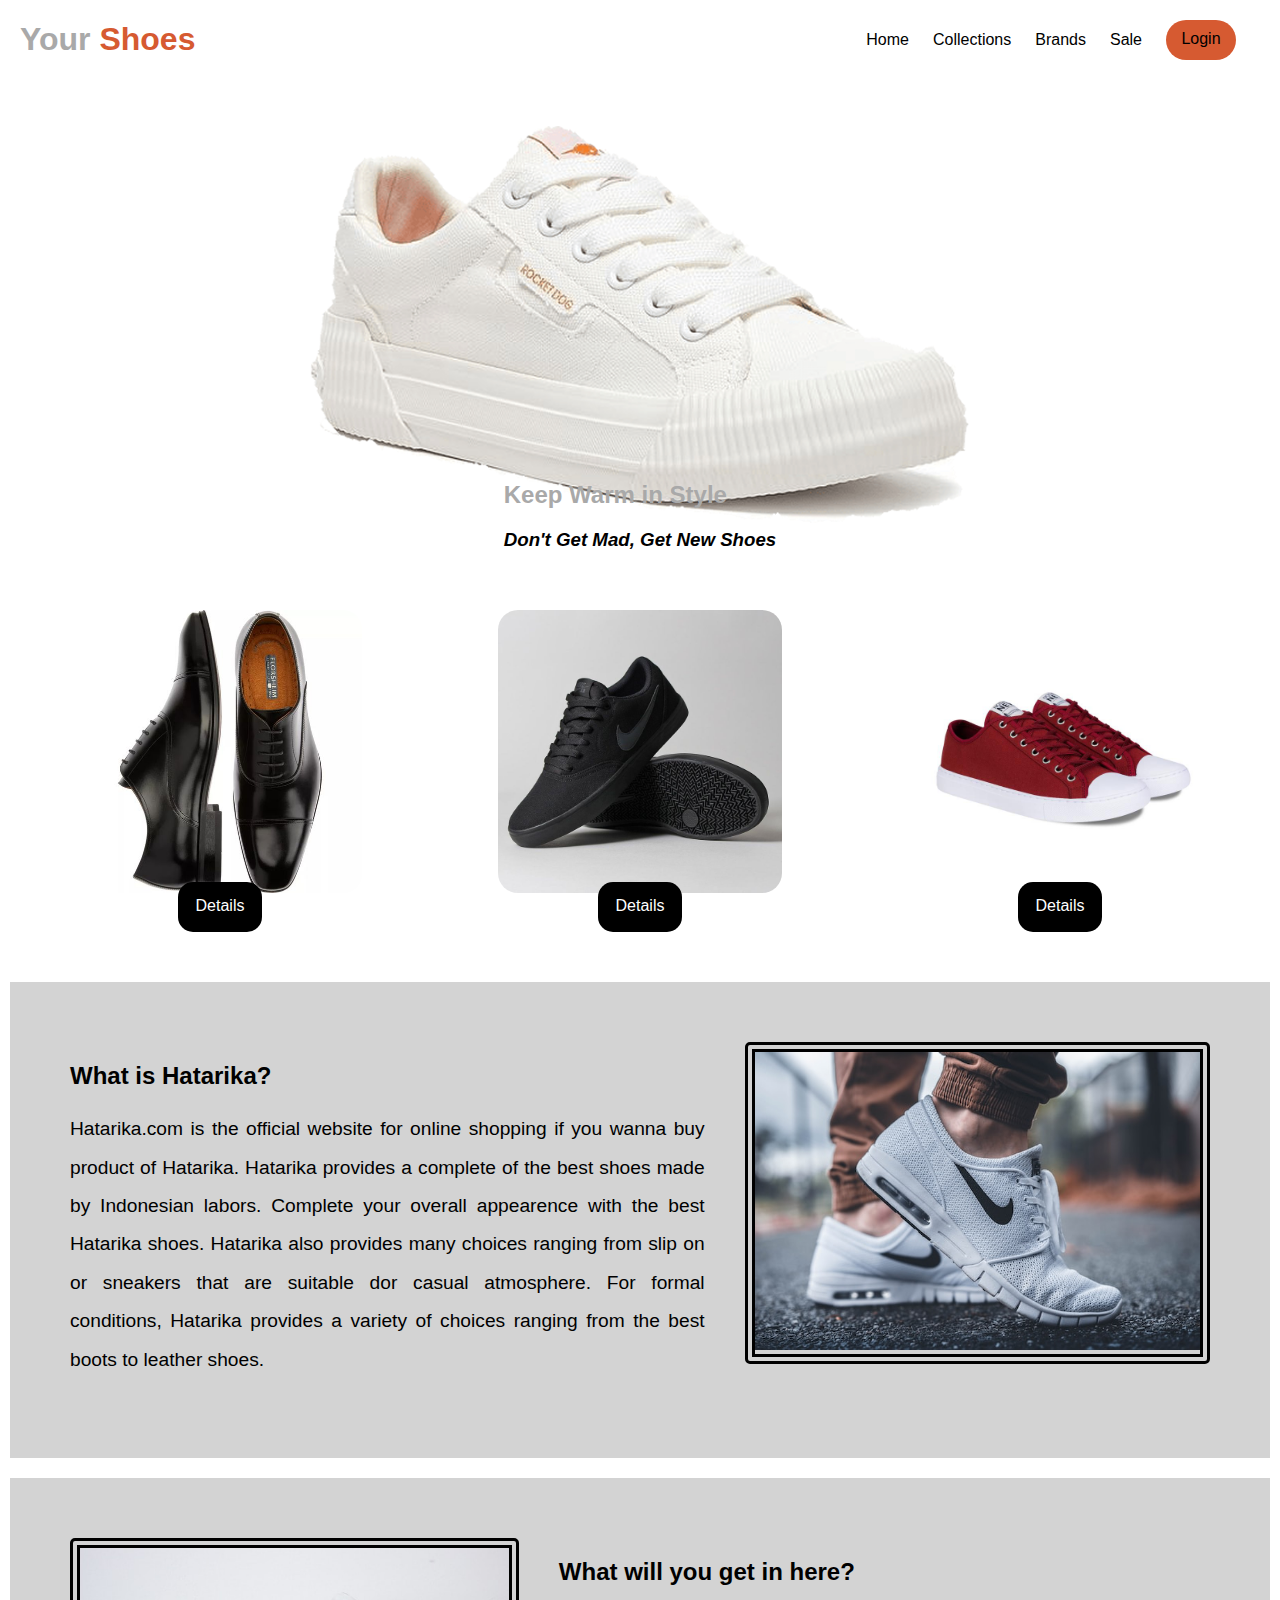
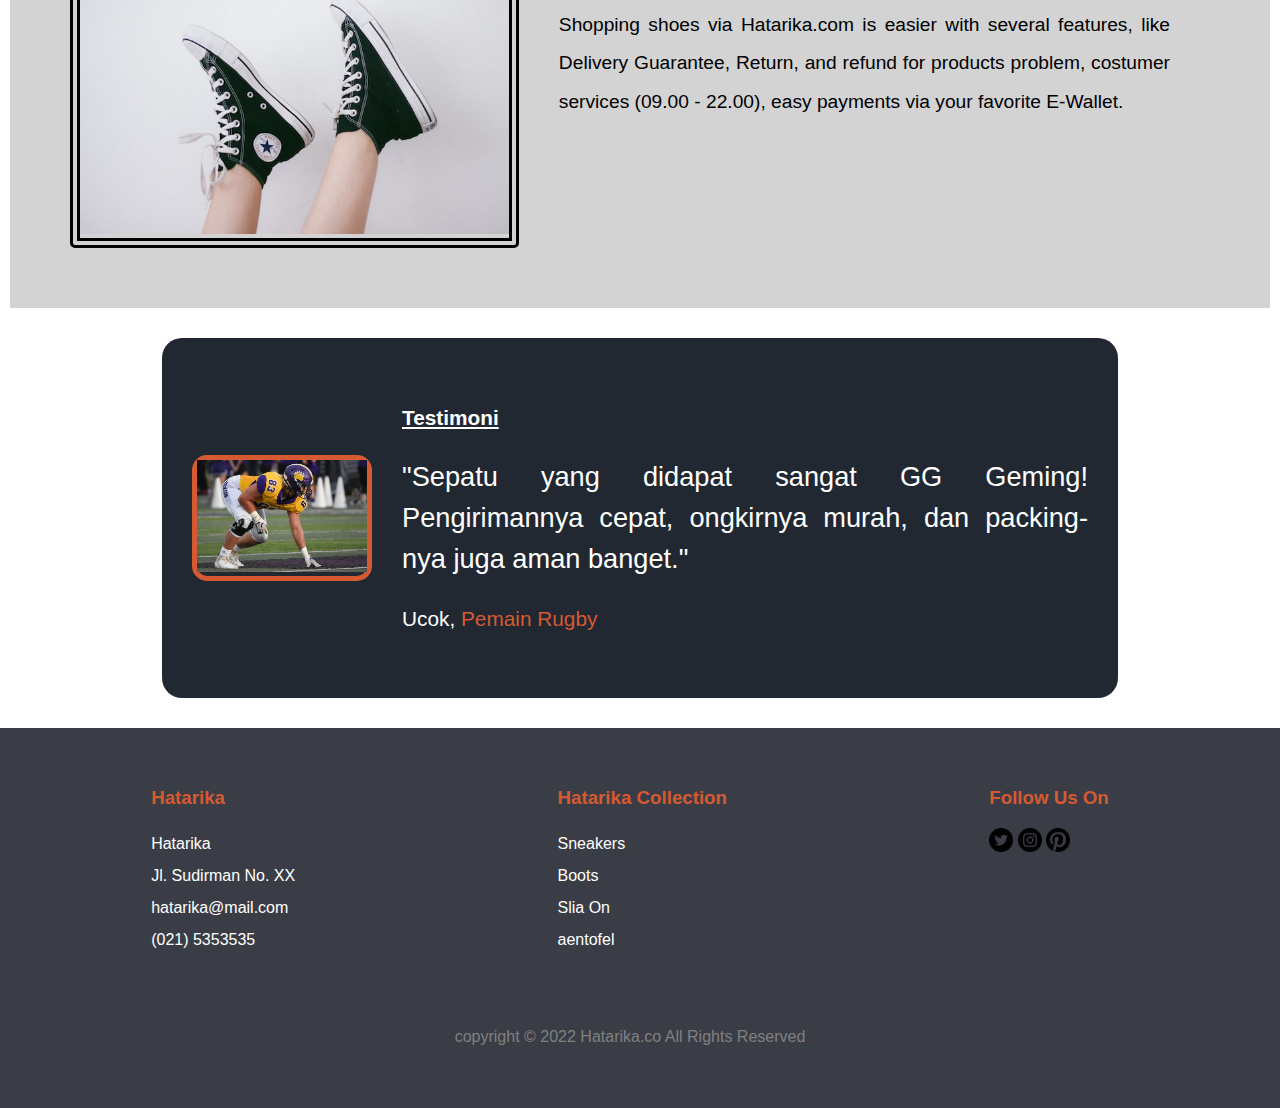
==== index.html @ 5047357c "finalexam2" ====
<!DOCTYPE html>
<html lang="en">
  <head>
    <meta charset="UTF-8" />
    <meta name="viewport" content="width=device-width, initial-scale=1.0" />
    <link rel="stylesheet" type="text/css" href="aset/style/style.css" />
    <title>Home - Hatarika Shoes</title>
  </head>
  <body>
    <header>
      <div class="logo">
        <h1>Your <span>Shoes</span></h1>
      </div>
      <div class="navbar">
        <ul class="nav-list">
          <li class="nav-menu"><a class="nav-link" href="#">Home</a></li>
          <li class="nav-menu dr-container">
            <a class="nav-link" href="#">Collections</a>
            <ul class="dropdown">
              <li><a href="#">Sneakers</a></li>
              <li><a href="#">Slip On</a></li>
              <li><a href="#">Boots</a></li>
              <li><a href="#">Pentofel</a></li>
            </ul>
          </li>
          <li class="nav-menu dr-container">
            <a class="nav-link" href="#">Brands</a>
            <ul class="dropdown">
              <li><a href="#">Sneakers</a></li>
              <li><a href="#">Slip On</a></li>
              <li><a href="#">Boots</a></li>
              <li><a href="#">Pentofel</a></li>
            </ul>
          </li>
          <li class="nav-menu"><a class="nav-link" href="#">Sale</a></li>
          <li class="nav-menu"><a class="nav-link login" href="#">Login</a></li>
        </ul>
      </div>
    </header>
    <div class="banner">
      <img src="aset/images/whitesneakers1.png" alt="white sneakers" />
      <div class="jargon-wrapper">
        <h2>Keep Warm in Style</h2>
        <h3><i>Don't Get Mad, Get New Shoes</i></h3>
      </div>
    </div>
    <main>
      <div class="main-container">
        <div class="shoes-main">
          <img src="aset/images/pentofel.jpg" alt="pentofel" />
          <a class="btn btn-detail" href="detail.html">Details</a>
        </div>
        <div class="shoes-main">
          <img src="aset/images/blackcanvas.jpg" alt="black canvas" />
          <a class="btn btn-detail" href="detail.html">Details</a>
        </div>
        <div class="shoes-main">
          <img src="aset/images/redcanvas.jpg" alt="redcanvas" />
          <a class="btn btn-detail" href="detail.html">Details</a>
        </div>
      </div>
    </main>
    <!-- About Us -->
    <div class="aboutUs">
      <div class="about-text">
        <h2>What is Hatarika?</h2>
        <p style="text-align: justify; line-height: 2">
          Hatarika.com is the official website for online shopping if you wanna buy product of Hatarika. Hatarika provides a complete of the best shoes made by Indonesian labors. Complete your overall appearence with the best Hatarika
          shoes. Hatarika also provides many choices ranging from slip on or sneakers that are suitable dor casual atmosphere. For formal conditions, Hatarika provides a variety of choices ranging from the best boots to leather shoes.
        </p>
      </div>
      <div class="about-img">
        <img src="aset/images/about.jpg" alt="Nike" />
      </div>
    </div>
    <!-- What will you get -->
    <div class="aboutUs">
      <div class="about-img" style="margin-right: 40px">
        <img src="aset/images/whatwillyouget.jpg" alt="Sneakers" />
      </div>
      <div class="about-text">
        <h2>What will you get in here?</h2>
        <p style="text-align: justify; line-height: 2">
          Shopping shoes via Hatarika.com is easier with several features, like Delivery Guarantee, Return, and refund for products problem, costumer services (09.00 - 22.00), easy payments via your favorite E-Wallet.
        </p>
      </div>
    </div>
    <!-- Testimoni -->
    <div class="testimoni">
      <div class="testimoni-img">
        <img src="aset/images/ucok.jpg" alt="ucok" />
      </div>
      <div class="testimoni-text">
        <p>
          <u><b>Testimoni</b></u>
        </p>
        <p>"Sepatu yang didapat sangat GG Geming! Pengirimannya cepat, ongkirnya murah, dan packing-nya juga aman banget."</p>
        <p>Ucok, <span>Pemain Rugby</span></p>
      </div>
    </div>
    <!-- Footer -->
    <footer>
      <div class="footer-content">
        <h3>Hatarika</h3>
        <a href="#">Hatarika</a>
        <a href="#">Jl. Sudirman No. XX</a>
        <a href="#">hatarika@mail.com</a>
        <a href="#">(021) 5353535</a>
      </div>
      <div class="footer-content">
        <h3>Hatarika Collection</h3>
        <a href="#">Sneakers</a>
        <a href="#">Boots</a>
        <a href="#">Slia On</a>
        <a href="#">aentofel</a>
      </div>
      <div class="sosmed">
        <h3>Follow Us On</h3>
        <a href="#"><img src="aset/images/twitter.png" alt="twitter" /></a>
        <a href="#"><img src="aset/images/instagram.png" alt="instagram" /></a>
        <a href="#"><img src="aset/images/pinterest.png" alt="pinterest" /></a>
      </div>
      <div class="copyright">
        <p>copyright &copy; 2022 Hatarika.co All Rights Reserved</p>
      </div>
    </footer>
  </body>
</html>
---- aset/style/style.css ----
/* universal */
body {
  padding: 0;
  margin: 0;
  font-family: sans-serif;
  box-sizing: border-box;
}
a {
  text-decoration: none;
}
.btn {
  background-color: #000;
  color: white;
  display: inline-block;
  width: 84px;
  padding: 15px 0 0 0;
  height: 35px;
  border-radius: 15px;
}
/* header start */
header {
  display: flex;
  justify-content: space-between;
  align-items: center;
  padding: 0 20px;
}
.logo {
  color: darkgrey;
}
.logo h1 span {
  color: #d65a31;
}
.navbar .nav-list {
  display: flex;
  list-style: none;
  /* background-color: aqua; */
  align-items: center;
}
.nav-link {
  text-align: center;
  text-decoration: none;
  color: black;
  margin-right: 24px;
}
.login {
  background-color: #d65a31;
  /* line-height: 2; */
  display: inline-block;
  padding-top: 10px;
  border-radius: 20px;
  width: 70px;
  height: 30px;
}
.nav-link:hover {
  color: #d65a31;
}
.login:hover {
  background-color: black;
  color: #d65a31;
}

.dr-container:hover .dropdown {
  display: flex;
}
.dropdown {
  display: none;
  flex-direction: column;
  list-style: none;
  background-color: #eee;
  width: 150px;
  position: fixed;
  z-index: 999;
  padding: 0;
}
.dropdown li {
  line-height: 1.5;
  padding: 16px;
}
.dropdown li:hover {
  background-color: black;
  cursor: pointer;
}
.dropdown li:hover a {
  color: #d65a31;
}
.dropdown li a {
  text-decoration: none;
  color: #000;
}
/* header end */
/* Banner */
.banner {
  display: flex;
  flex-direction: column;
  align-items: center;
  height: 500px;
  position: relative;
}
.banner img {
  height: 90%;
  object-fit: contain;
}
.jargon-wrapper {
  position: absolute;
  bottom: 10px;
}
.jargon-wrapper h2 {
  color: darkgrey;
}
/* banner end */

/* main start */
main {
  margin: 0 10px;
}
.main-container {
  background-image: url("https://i.ibb.co/DKXGrBP/bg.png");
  background-size: 80px;
  width: 100%;
  display: flex;
  justify-content: space-around;
  margin-top: 0;
}
.shoes-main {
  width: 25%;
  height: fit-content;
  padding: 30px;
  text-align: center;
}
.shoes-main img {
  width: 90%;
  object-fit: contain;
  border-radius: 20px;
}
.btn-detail {
  margin-top: -32px;
}
/* main end */

/* about us */
.aboutUs {
  display: flex;
  justify-content: space-around;
  padding: 60px;
  margin: 20px 10px;
  background-color: #d3d3d3;
}
.about-text {
  margin-right: 40px;
  width: 80%;
}
.about-text p {
  font-size: 1.2rem;
}
.about-img {
  padding: 0;
  width: 20%;
  border: 10px double black;
  border-radius: 5px;
  height: fit-content;
  width: fit-content;
}
.about-img img {
  width: 100%;
}
/* about us end */

/* testimoni */
.testimoni {
  background-color: #212832;
  width: 70%;
  height: 300px;
  margin: 30px auto;
  border: none;
  border-radius: 20px;
  padding: 30px;
  display: flex;
  justify-content: space-between;
  align-items: center;
}
.testimoni:hover {
  width: 80%;
  height: 400px;
}
.testimoni-img {
  border: 5px solid #d65a31;
  border-radius: 15px;
  width: 40%;
}
.testimoni-img img {
  width: 100%;
}
.testimoni-text {
  color: white;
  margin-left: 30px;
  text-align: justify;
  font-size: 1.3rem;
}
.testimoni-text p:nth-child(2) {
  font-size: 1.7rem;
  line-height: 1.5;
}
.testimoni-text span {
  color: #d65a31;
}
/* testimoni end */

/* footer */
footer {
  background-color: #3a3d46;
  height: 300px;
  display: flex;
  background-image: url("https://i.ibb.co/DKXGrBP/bg.png");
  background-repeat: repeat-y;
  background-size: 80px;
  justify-content: space-around;
  padding: 40px 40px 40px 20px;
  flex-wrap: wrap;
}
.copyright {
  width: 100%;
  text-align: center;
}
.footer-content h3 {
  color: #d65a31;
}
.footer-content a {
  display: block;
  color: white;
  line-height: 2;
}
.footer-content a:hover {
  color: #d65a31;
}
.sosmed h3 {
  color: #d65a31;
}
.sosmed img {
  width: 24px;
}
.copyright {
  margin-top: 50px;
  color: grey;
}
/* footer end */
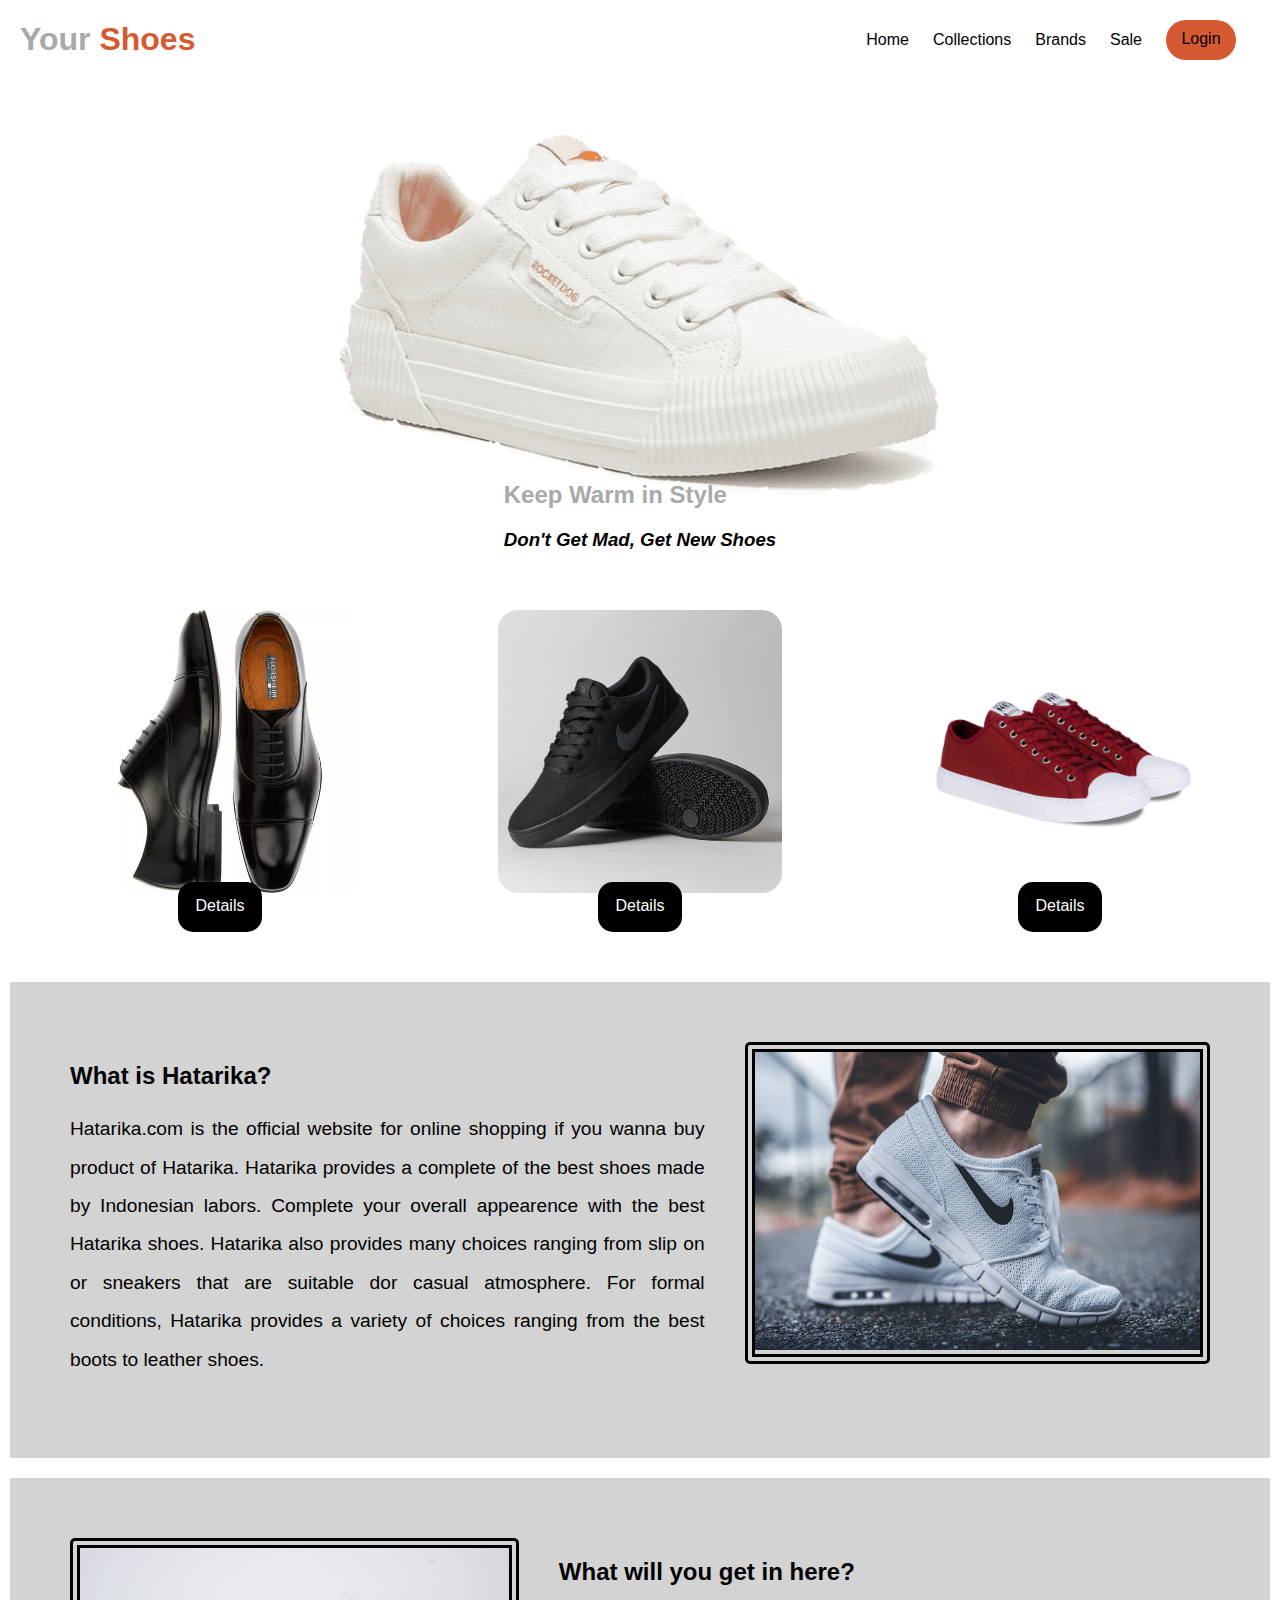
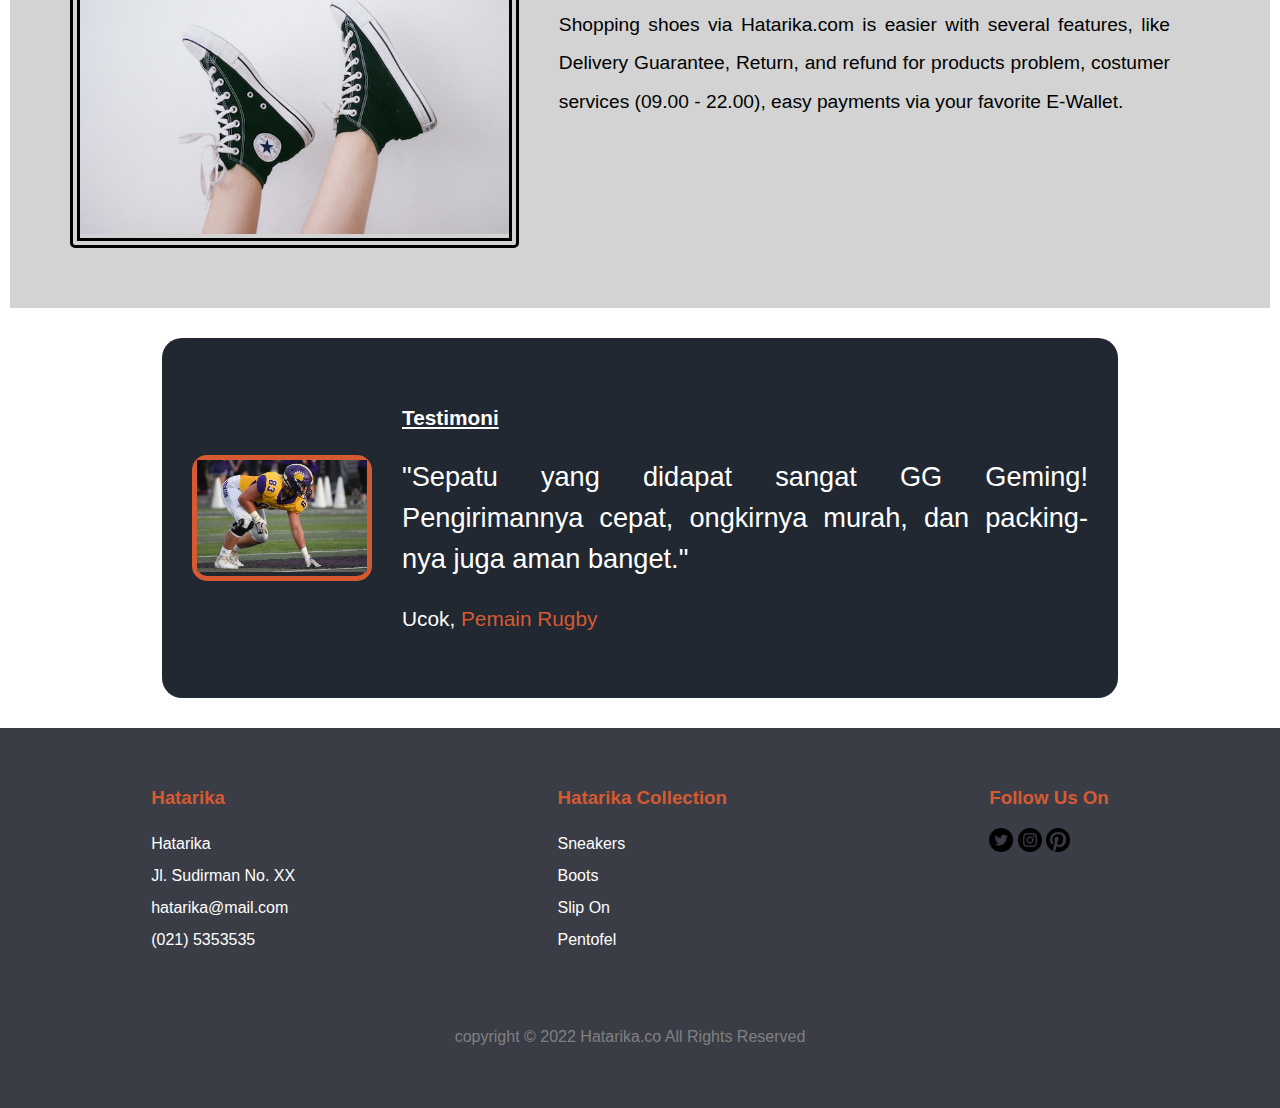
==== commit d7433ce6: "fixing footer" ====
--- a/index.html
+++ b/index.html
@@ -26,10 +26,9 @@
           <li class="nav-menu dr-container">
             <a class="nav-link" href="#">Brands</a>
             <ul class="dropdown">
-              <li><a href="#">Sneakers</a></li>
-              <li><a href="#">Slip On</a></li>
-              <li><a href="#">Boots</a></li>
-              <li><a href="#">Pentofel</a></li>
+              <li><a href="#">Adidas</a></li>
+              <li><a href="#">Nike</a></li>
+              <li><a href="#">Converse</a></li>
             </ul>
           </li>
           <li class="nav-menu"><a class="nav-link" href="#">Sale</a></li>
@@ -38,7 +37,7 @@
       </div>
     </header>
     <div class="banner">
-      <img src="aset/images/whitesneakers1.png" alt="white sneakers" />
+      <img src="aset/images/Illustration.png" alt="white sneakers" />
       <div class="jargon-wrapper">
         <h2>Keep Warm in Style</h2>
         <h3><i>Don't Get Mad, Get New Shoes</i></h3>
@@ -109,10 +108,10 @@
       </div>
       <div class="footer-content">
         <h3>Hatarika Collection</h3>
-        <a href="#">Sneakers</a>
-        <a href="#">Boots</a>
-        <a href="#">Slia On</a>
-        <a href="#">aentofel</a>
+        <a class="footer-link" href="#">Sneakers</a>
+        <a class="footer-link" href="#">Boots</a>
+        <a class="footer-link" href="#">Slip On</a>
+        <a class="footer-link" href="#">Pentofel</a>
       </div>
       <div class="sosmed">
         <h3>Follow Us On</h3>
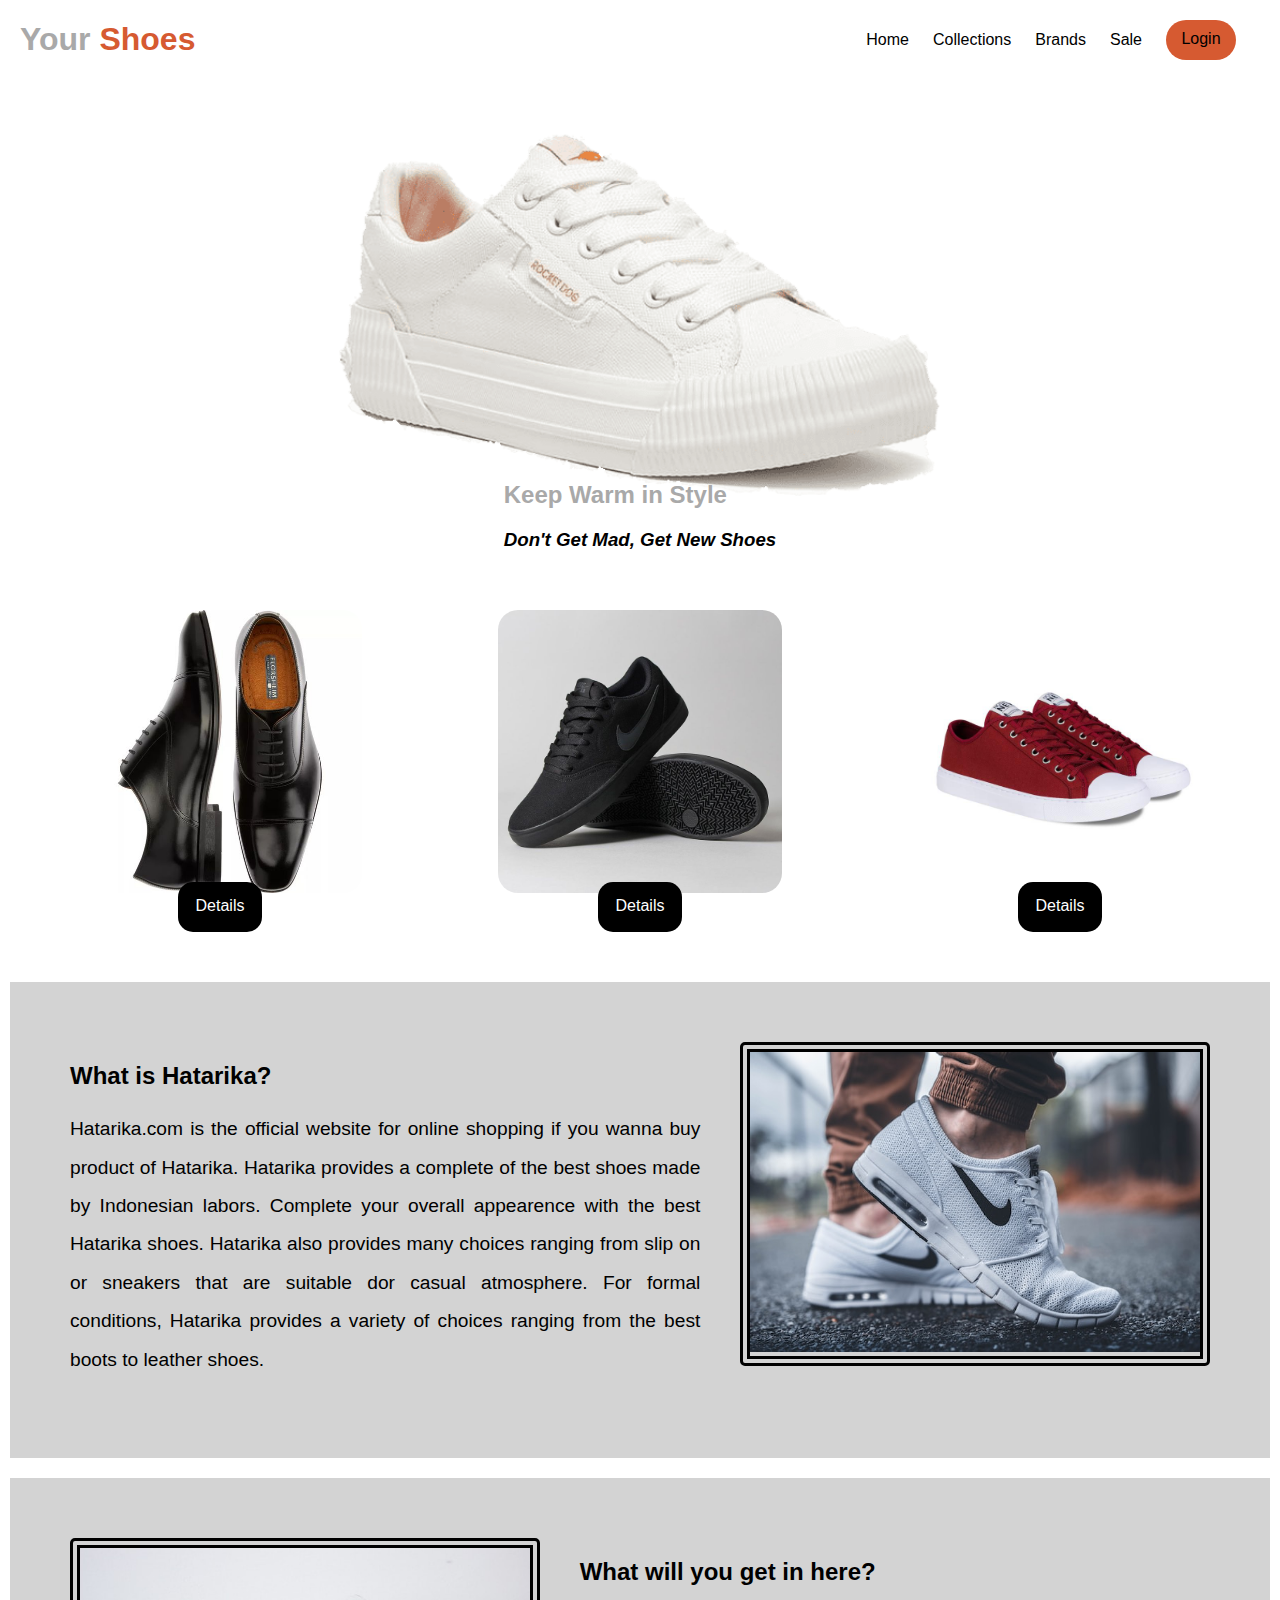
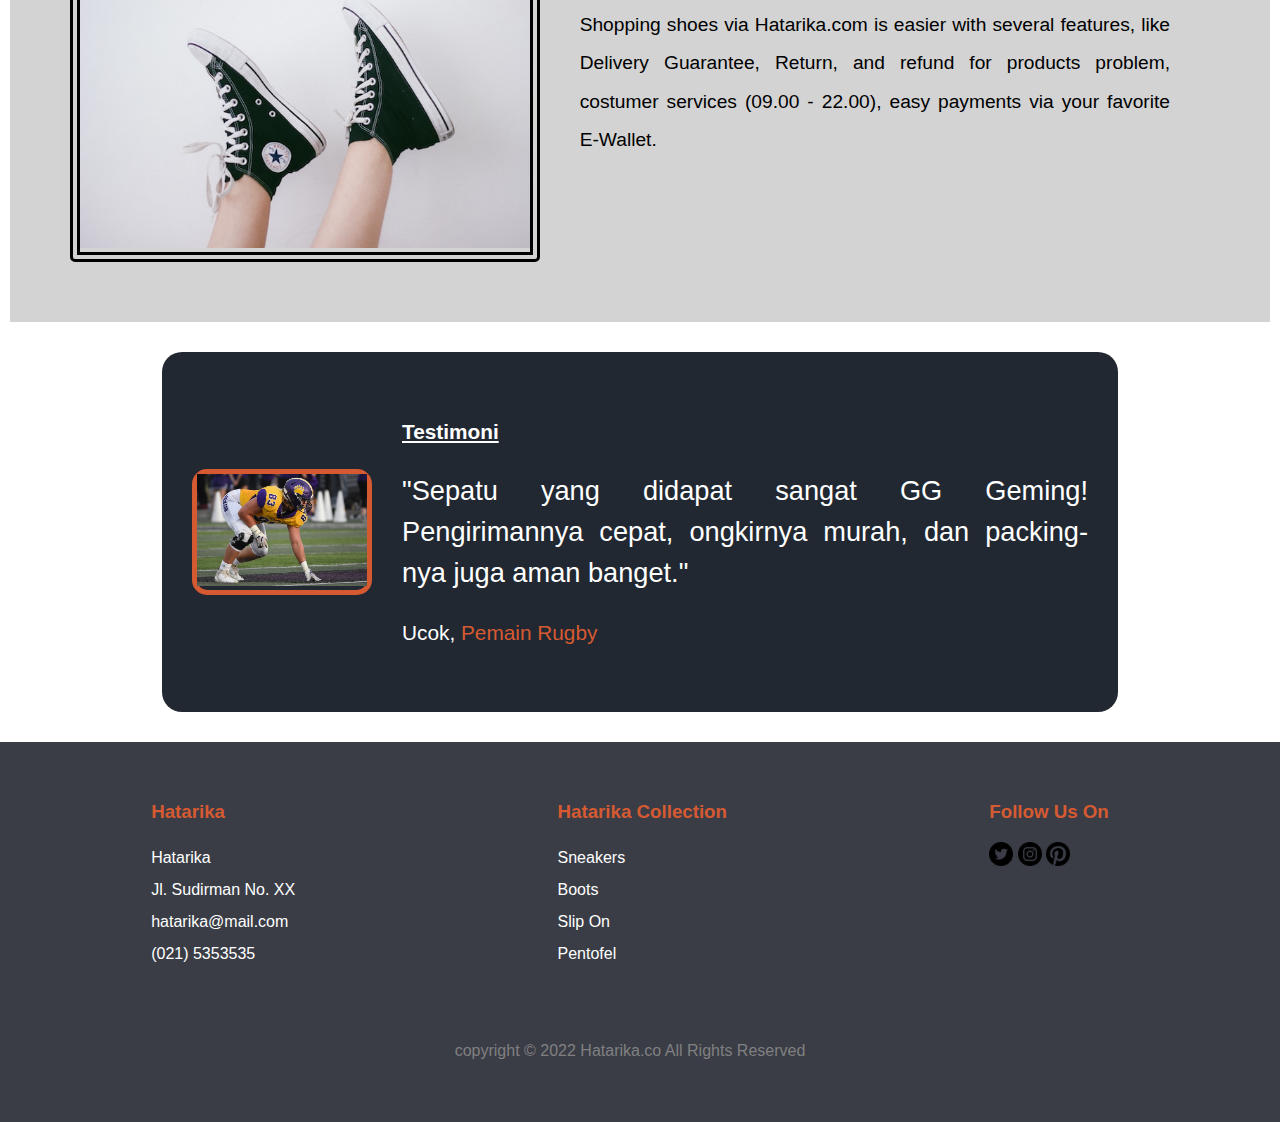
==== commit 817faf27: "add media query" ====
--- a/index.html
+++ b/index.html
@@ -73,7 +73,7 @@
       </div>
     </div>
     <!-- What will you get -->
-    <div class="aboutUs">
+    <div class="aboutUs wwug">
       <div class="about-img" style="margin-right: 40px">
         <img src="aset/images/whatwillyouget.jpg" alt="Sneakers" />
       </div>
--- a/aset/style/style.css
+++ b/aset/style/style.css
@@ -16,6 +16,11 @@
   padding: 15px 0 0 0;
   height: 35px;
   border-radius: 15px;
+}
+.btn-detail:hover {
+  background-color: white;
+  color: #d65a31;
+  cursor: pointer;
 }
 /* header start */
 header {
@@ -135,6 +140,10 @@
 .btn-detail {
   margin-top: -32px;
 }
+.btn-detail:hover {
+  background-color: white;
+  color: #000;
+}
 /* main end */
 
 /* about us */
@@ -161,7 +170,8 @@
   width: fit-content;
 }
 .about-img img {
-  width: 100%;
+  height: 300px;
+  object-fit: contain;
 }
 /* about us end */
 
@@ -229,7 +239,7 @@
   color: white;
   line-height: 2;
 }
-.footer-content a:hover {
+.footer-link:hover {
   color: #d65a31;
 }
 .sosmed h3 {
@@ -243,3 +253,102 @@
   color: grey;
 }
 /* footer end */
+/* layar tablet */
+@media screen and (max-width: 768px) {
+  header {
+    flex-direction: column;
+  }
+  .banner img {
+    height: 50%;
+    object-fit: contain;
+  }
+  .jargon-wrapper {
+    text-align: center;
+  }
+  .main-container {
+    flex-direction: column;
+    align-items: center;
+  }
+  .shoes-main {
+    width: 60vw;
+  }
+  .aboutUs {
+    flex-direction: column;
+  }
+  .about-text {
+    width: 100%;
+  }
+  .about-img {
+    align-self: center;
+    margin: auto !important;
+  }
+  .wwug {
+    display: flex;
+    flex-direction: column-reverse;
+  }
+  .testimoni {
+    flex-direction: column;
+    height: fit-content;
+  }
+  footer {
+    flex-direction: column;
+    align-items: center;
+    height: fit-content;
+    text-align: center;
+  }
+  footer h3 {
+    font-size: 2rem;
+  }
+}
+/* layar ponsel */
+@media screen and (max-width: 500px) {
+  .nav-list {
+    flex-direction: column;
+    line-height: 4;
+  }
+  .login {
+    /* display: block; */
+    line-height: 1;
+  }
+  .banner {
+    justify-content: space-around;
+  }
+  .banner img {
+    width: 90%;
+    object-fit: contain;
+  }
+  .jargon-wrapper {
+    position: unset;
+  }
+  .about-text p {
+    font-size: 0.9rem;
+  }
+  .about-img {
+    width: 100%;
+    border: none;
+  }
+  .about-img img {
+    height: 120px;
+    object-fit: contain;
+    border: 10px double black;
+  }
+  .testimoni {
+    padding: 10px;
+  }
+  .testimoni-img {
+    width: 90%;
+    object-fit: contain;
+  }
+  .testimoni-text p:nth-child(2) {
+    font-size: 1rem;
+  }
+  .testimoni-text {
+    margin: 10px;
+  }
+  footer {
+    background-size: 50px;
+  }
+  footer h3 {
+    font-size: 1.1rem;
+  }
+}
